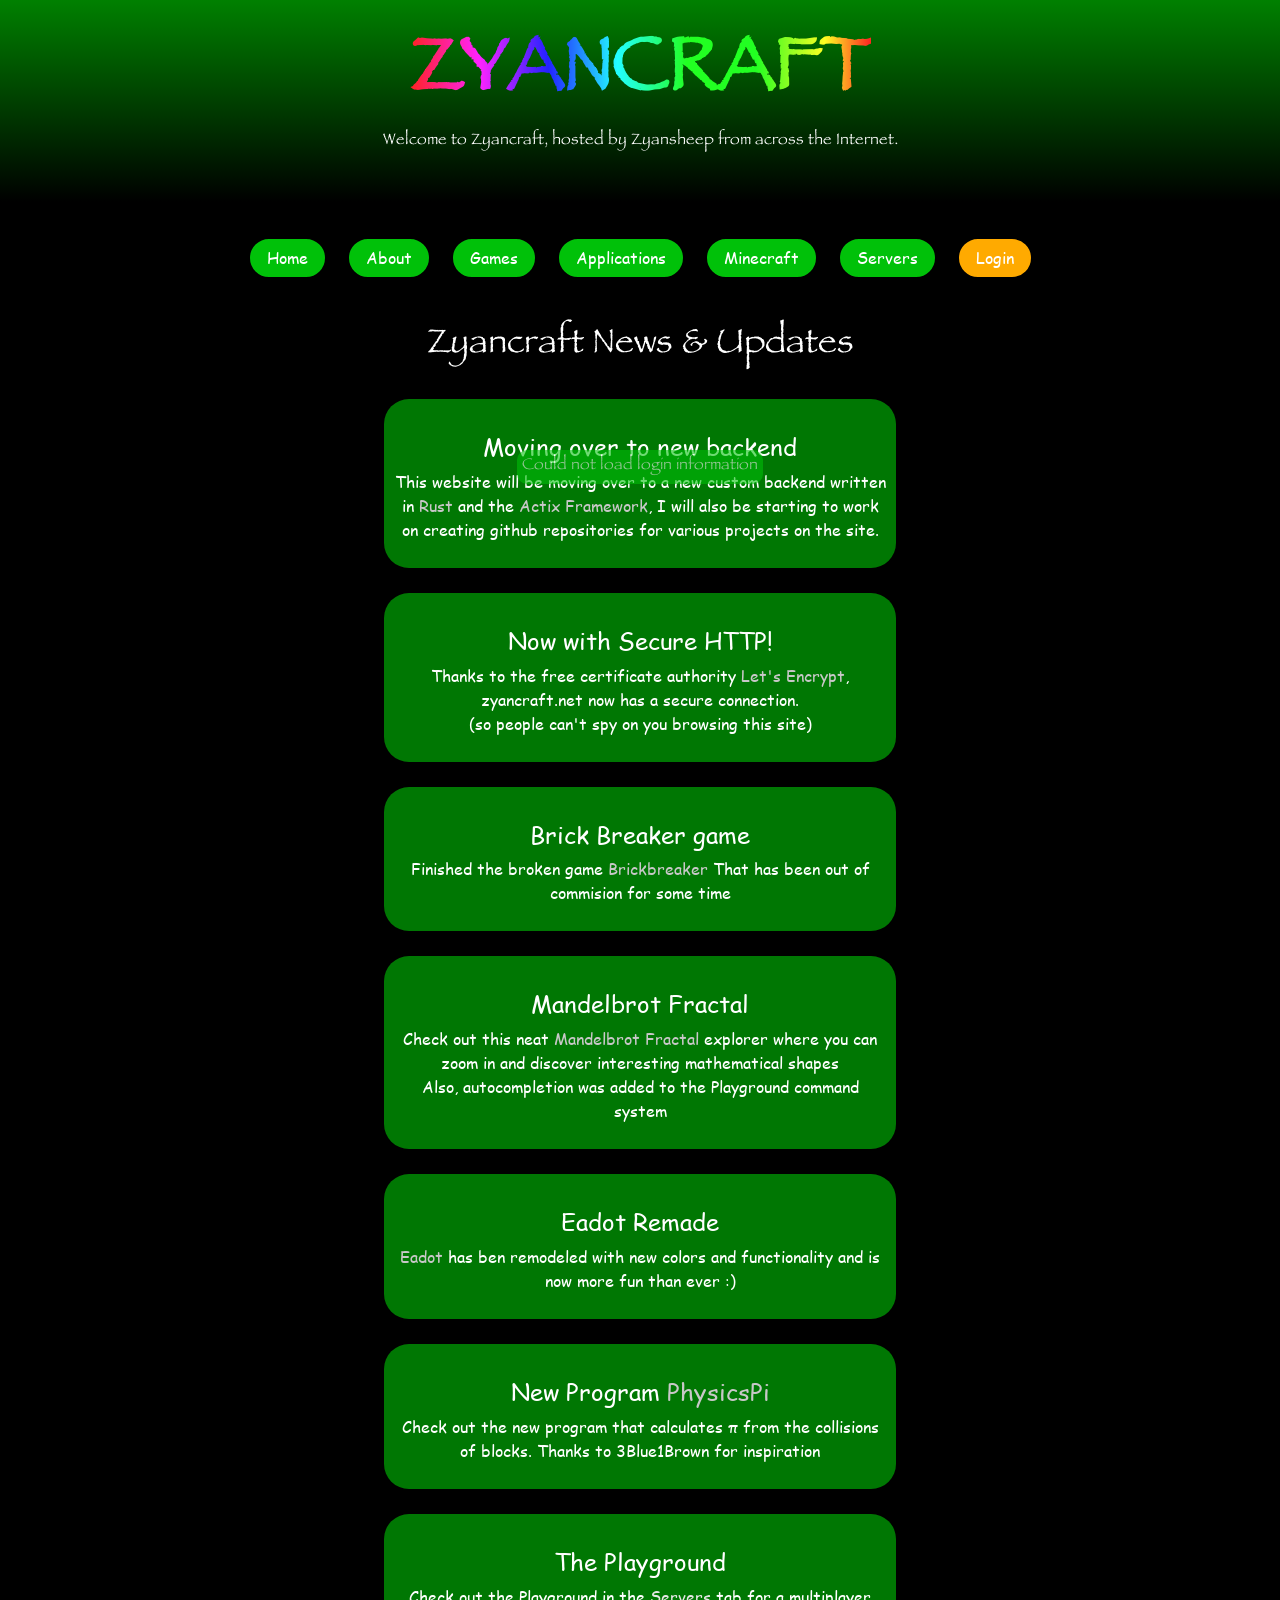
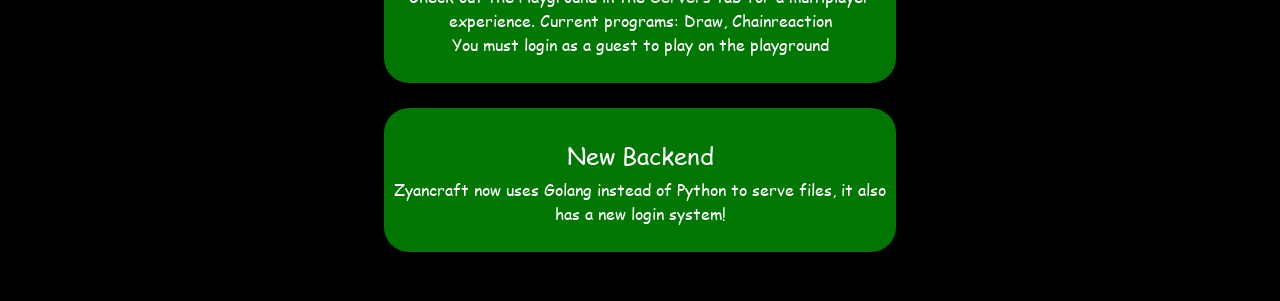
==== static/index.html @ cc66d11a "move to ipfs" ====
<!DOCTYPE html>
<html lang="en">
  <head>
    <link rel="stylesheet" href="/lib/css/bootstrap.min.css">
    <link rel="stylesheet" href="style.css">

    <title>Zyancraft - Place of Code and Games</title>
    <script src="/lib/js/jquery.min.js"></script>
    <script src="/login"></script>
    <script src="index.js"></script>
  </head>
  <body>
    <div class="jumbotron noselect">
      <h1 class="rotatebop" data-text="ZYANCRAFT"><strong><span class="rainbow">ZYANCRAFT</span></strong></h1>
      <p>Welcome to Zyancraft, hosted by Zyansheep from across the Internet.</p>
    </div>
    <ul id="main-selection" class="noselect">
      <li><a onclick="changepage('news')" class="button" href="#">Home</a></li>
      <li><a onclick="changepage('about')" class="button" href="#">About</a></li>
      <li><a onclick="changepage('processing')" class="button" href="#">Games</a></li>
      <li><a onclick="changepage('applications')" class="button" href="#">Applications</a></li>
      <li><a onclick="changepage('minecraft')" class="button" href="#">Minecraft</a></li>
      <li><a onclick="changepage('servers')" class="button" href="#">Servers</a></li>
      <li><a onclick="changepage('login')" class="button-unfinished" id="loginButton" href="#">Login</a></li>
    </ul>
    <br><br>
    
    <div style="display:block" id="news" class="page">
      <h2>Zyancraft News & Updates</h2><br>
      <div class="news">
        <br>
        <h4>Moving over to new backend</h4>
        <p>
          This website will be moving over to a new custom backend written in <a href="https://www.rust-lang.org/">Rust</a> and the <a href="https://actix.rs/">Actix Framework</a>, 
          I will also be starting to work on creating github repositories for various projects on the site.
        </p>
      </div>
      <div class="news">
        <br>
        <h4>Now with Secure HTTP!</h4>
        <p>Thanks to the free certificate authority <a href="https://letsencrypt.org/">Let's Encrypt</a>, zyancraft.net now has a secure connection.<br> (so people can't spy on you browsing this site)</p>
      </div>
      <div class="news">
        <br>
        <h4>Brick Breaker game</h4>
        <p>Finished the broken game <a href="/proj/processing/brickbreaker">Brickbreaker</a> That has been out of commision for some time</p>
      </div>
      <div class="news">
        <br>
        <h4>Mandelbrot Fractal</h4>
        <p>Check out this neat <a href="/proj/processing/Mandelbrot">Mandelbrot Fractal</a> explorer where you can zoom in and discover interesting mathematical shapes
          <br>Also, autocompletion was added to the Playground command system</p>
        </div>
      <div class="news">
        <br>
        <h4>Eadot Remade</h4>
        <p><a href="/proj/processing/eadot">Eadot</a> has ben remodeled with new colors and functionality and is now more fun than ever :)</p>
      </div>
      <div class="news">
        <br>
        <h4>New Program <a href="/proj/processing/PhysicsPi">PhysicsPi</a></h4>
        <p>Check out the new program that calculates π from the collisions of blocks. Thanks to 3Blue1Brown for inspiration</p>
      </div>
      <div class="news">
        <br>
        <h4>The Playground</h4>
        <p>Check out the Playground in the <a href="#servers" style="color:rgb(230,230,230)">Servers</a> tab for a multiplayer experience. Current programs: Draw, Chainreaction
        <br>You must login as a guest to play on the playground</p>
      </div>
      <div class="news">
        <br>
        <h4>New Backend</h4>
        <p>Zyancraft now uses Golang instead of Python to serve files, it also has a new login system!</p>
      </div>
    </div>
    <div id="about" class="page">
      <h2>About Zyancraft</h2><br>
      <p>Meet the amazing creators of this site!</p>
      <div class="news" style="background: linear-gradient(to bottom, #5200c6, #0900c6);">
        <br>
        <h4 class="glitch" data-text="Zyansheep" onclick="if(UserIsLogged){window.location.href='/proj/play';}">Zyansheep</h4>
        <p>The creator of the site, this guy is awesome!</p>
      </div>
      <div class="news" style="background: linear-gradient(to bottom, #0900c6, #5200c6);">
        <br>
        <h4 onclick="window.location.href='/proj/pool'">cphos</h4>
        <p>Also awesome, this guy designed some of the look of the site and contributed to various projects!
          <br>
          <a class="button" href="https://github.com/cphos">Github</a>
        </p>
      </div>
      <div class="news" style="background: linear-gradient(to bottom, #5200c6, #000000);">
        <br>
        <h4>Zyker Sheep</h4>
        <p>No one knows who this <a onclick="location.href = '/proj/pool/Zykers%20Forgotten/'">guy</a> is...</p>
      </div>
    </div>
    <div id="processing" class="page">
      <h2>Stuff programmed in processing</h2>
      <a class="button" href="/proj/processing/brickbreaker">Brickbreaker</a><br>
      <a class="button" href="/proj/processing/Mandelbrot">Mandelbrot</a><br>
      <a class="button" href="/proj/processing/eadot">Eadot</a><br>
      <a class="button" href="/proj/processing/PhysicsPi">PhysicsPi</a><br>
      <a class="button" href="/proj/processing/snake">Snake</a><br>
      <a class="button" href="/proj/processing/paint">Paint</a><br>
      <a class="button" href="/proj/processing/neuralnet">Neural Net</a><br>
      <a class="button-unfinished" href="/proj/processing/3dstuff">3D Simulator</a><br>
    </div>
    <div id="applications" class="page">
      <h2>Applications</h2>
      <a class="button" href="/proj/applications/sauce">Sauce</a><br>
      <a class="button" href="/proj/applications/starz">Starz</a>
    </div>
    <div id="minecraft" class="page">
      <h2>Minecraft Mods & Resources</h2>
      <a class="button" href="/proj/minecraft/zyancraft">Zyancraft</a><br>
      <a class="button" href="/proj/minecraft/zyanmusic">ZyanMusic</a>
    </div>
    <div id="servers" class="page">
      <h2>Current Servers</h2>
      <a class="button" href="/home">Webserver</a><br>
      <a class="button" href="https://git.zyancraft.net">Gitea</a><br>
      <a class="button-unfinished" href="/proj/play" onclick="checkAuthForURL(event, '/proj/play')">Playground</a><br>
      
      <a onclick="changepage('getout')" class="button-disabled" href="#">Minecraft Modded</a><br>
      <a onclick="changepage('getout')" class="button-disabled" href="#">Minecraft 1.12</a><br>
      <a class="button-unfinished" href="/proj/agar">Agar.io</a><br>
    </div>
    <div id="login" class="page">
      <div class="login">
        <form id="loginForm">
          <h2 style="padding:10px">Login</h2>
          <input type="text" name="user" placeholder="Username" id="username" /><br/>
          <input type="password" name="pass" placeholder="Password" id="password" /><br/>
          <a href="#" id="toggleType" onclick='toggleLoginType()'>Login as User</a>
          <input id="submit" type="submit" value="Login" />
        </form>
      </div>
    </div>
    <div id="getout" class="page">
      <h2>This server is either private or requires a membership to join!</h2>
      <p>So you can't.</p>
    </div>
    <div id="userStatus">
      Logged in as: none
    </div>
    <div id="errorPopup"></div>
    <br>
  </body>
</html>
---- static/style.css ----
@import url("/lib/fonts/fonts.css");
@import url("rainbow.css");
@import url("glitch.css");

.advertising {
  position: fixed;
  bottom: 15px;
  width: 100%;
  font-size: 10px;
}

h1 {
  font-size: 75px;
}

h2 {
  font-size: 35px;
}

html {
  background-color: black;
}
body {
  text-align: center;
  background-color: black;
  color: white;
  font-family: Papyrus;
  font-weight: 100;
  overflow: scroll;
  overscroll-behavior-x: none;
  
  min-height: 100%;
  height: auto !important;
  height: 100%;
}

ul {
    list-style-type: none;
    margin: 0;
    padding: 0;
}

li {
    display: inline;
    padding: 10px;
}

a {
  color: rgb(200,200,200);
  text-decoration: none;
  font-family: Comic Sans MS;
}

.page {
  display: none;
}
br{
  -webkit-touch-callout: none; /* iOS Safari */
    -webkit-user-select: none; /* Safari */
     -khtml-user-select: none; /* Konqueror HTML */
       -moz-user-select: none; /* Firefox */
        -ms-user-select: none; /* Internet Explorer/Edge */
            user-select: none; /* Non-prefixed version, currently
                                  supported by Chrome and Opera */
}
.noselect {
  -webkit-touch-callout: none; /* iOS Safari */
    -webkit-user-select: none; /* Safari */
     -khtml-user-select: none; /* Konqueror HTML */
       -moz-user-select: none; /* Firefox */
        -ms-user-select: none; /* Internet Explorer/Edge */
            user-select: none; /* Non-prefixed version, currently
                                  supported by Chrome and Opera */
}

.jumbotron {
  background: linear-gradient(to bottom, green, transparent);
  padding: 2rem 1rem;
  border-radius: 0 !important;
}

.button {
  display: inline-block;
  color: white;
  background-color: #00c109;
  padding-left: 15px;
  padding-right: 15px;
  padding-top: 5px;
  padding-bottom: 5px;
  margin-top: 5px;
  border-radius: 100px;
  border: 2px solid #00c109;
  transition: background-color 0.25s ease;
  transition: color 0.25s ease;
}

.button-unfinished {
  display: inline-block;
  color: white;
  background-color: #ffaa00;
  padding-left: 15px;
  padding-right: 15px;
  padding-top: 5px;
  padding-bottom: 5px;
  margin-top: 5px;
  border-radius: 100px;
  border: 2px solid #ffaa00;
  transition: background-color 0.25s ease;
  transition: color 0.25s ease;
}

.news {
  font-family: Comic Sans MS;
  padding: 10px;
  background-color: #007703;
  border-radius: 25px;
  width: 40%;
  margin: auto;
  margin-bottom: 25px;
  align-self: center;
}

.button-disabled {
  display: inline-block;
  color: white;
  background-color: #dd0000;
  padding-left: 15px;
  padding-right: 15px;
  padding-top: 5px;
  padding-bottom: 5px;
  margin-top: 5px;
  border-radius: 100px;
  border: 2px solid #dd0000;
  transition: background-color 0.25s ease;
  transition: color 0.25s ease;
}

.button:hover {
  color: #00c109;
  background-color: transparent;
}

.button-unfinished:hover {
  color: #ffaa00;
  background-color: transparent;
}

.button-disabled:hover {
  color: #dd0000;
  background-color: transparent;
}

#userStatus {
  display: none;
  position: fixed;
  bottom: 0px;
  right: 0px;
  background-color: #00c109;
  border-radius: 10px 0 0 0;
  padding: 5px;
}
#errorPopup{
  display: none;
  position: fixed;
  top: 50vh;
  left: 50%;
  transform: translateX(-50%);
  
  background-color: #00c109;
  padding: 5px;
  border-radius: 10px;
}

.login {
  margin: auto;
  align: center;
}
#password, #username {
  border: 1px solid #a1a3a3;
  border-radius: 4px;
  box-shadow: 0 1px #fff;
  box-sizing: border-box;
  color: #696969;
  height: 39px;
  padding-left: 37px;
  transition: box-shadow 0.3s;
  width: 240px;
}
#password{
  visibility: hidden;
  margin-top: 10px;
  margin-bottom: : 10px;
}
#password:focus, #username:focus{
  box-shadow: 0 0 4px 1px rgba(55, 166, 155, 0.3);
  outline: 0;
}

#toggleType {
  color: #7f7f7f;
  font: 12px Comic Sans MS;
  position: relative;
  display: block;
  text-align: center;
  margin: 10px 0px 10px 0px;
}
#toggleType:hover { color: #3b3b3b }

#submit {
  width:240px;
  height:35px;
  display: auto;
  font-family:Arial, "Helvetica", sans-serif;
  font-size:16px;
  font-weight:bold;
  color:#fff;
  text-decoration:none;
  text-align:center;
  text-shadow:1px 1px 0px #37a69b;
  padding-top:6px;
  margin-top: auto;
  position: relative;
  cursor: pointer;
  border: none;  
  background-color: #37a69b;
  background-image: linear-gradient(top,#3db0a6,#3111);
  border-top-left-radius: 5px;
  border-top-right-radius: 5px;
  border-bottom-right-radius: 5px;
  border-bottom-left-radius:5px;
  box-shadow: inset 0px 1px 0px #2ab7ec, 0px 5px 0px 0px #497a78, 0px 10px 5px #999;
}

#submit:active {
  top:3px;
  box-shadow: inset 0px 1px 0px #2ab7ec, 0px 2px 0px 0px #31524d, 0px 5px 3px #999;
}
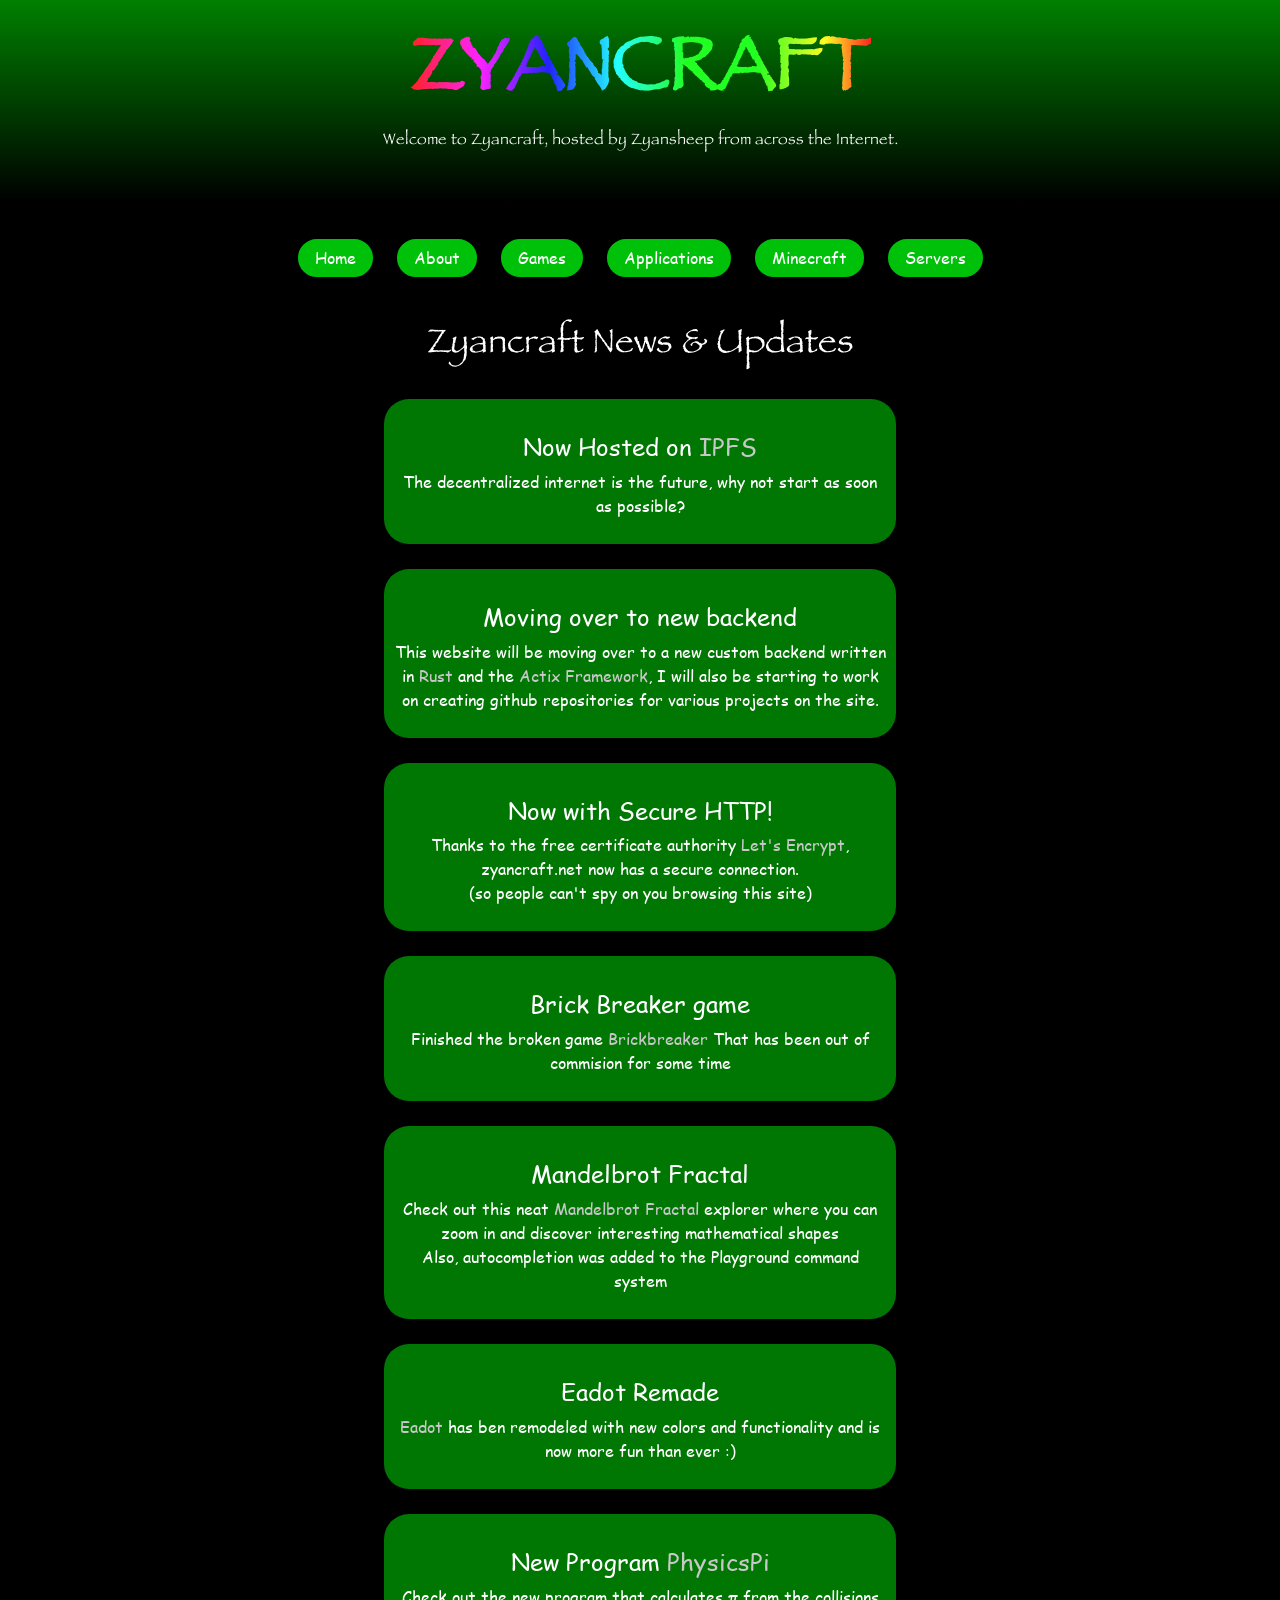
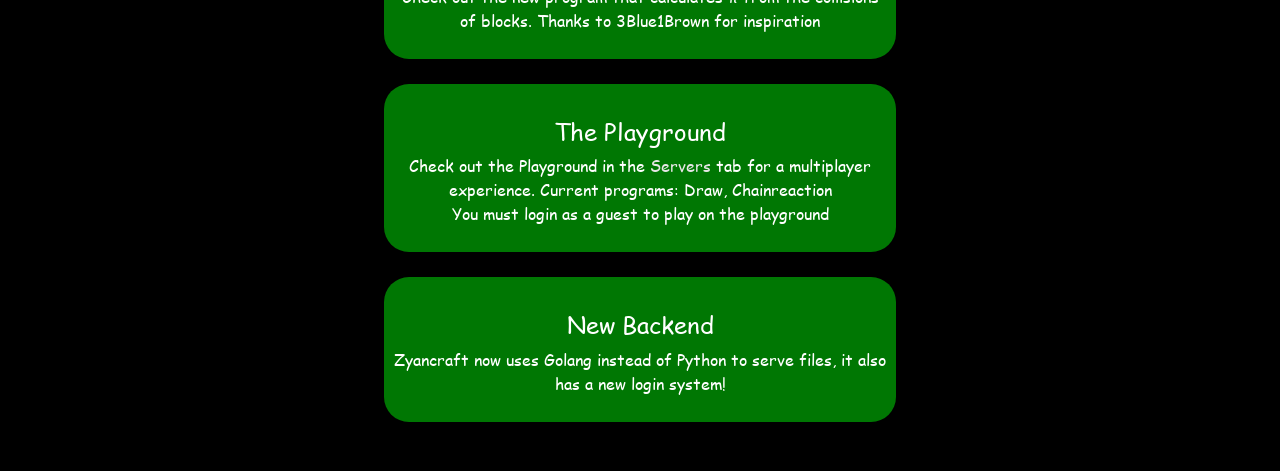
==== commit 0ba9a330: "disable login" ====
--- a/static/index.html
+++ b/static/index.html
@@ -6,8 +6,8 @@
 
     <title>Zyancraft - Place of Code and Games</title>
     <script src="/lib/js/jquery.min.js"></script>
-    <script src="/login"></script>
-    <script src="index.js"></script>
+    <!-- <script src="/login"></script>
+    <script src="index.js"></script> -->
   </head>
   <body>
     <div class="jumbotron noselect">
@@ -21,12 +21,19 @@
       <li><a onclick="changepage('applications')" class="button" href="#">Applications</a></li>
       <li><a onclick="changepage('minecraft')" class="button" href="#">Minecraft</a></li>
       <li><a onclick="changepage('servers')" class="button" href="#">Servers</a></li>
-      <li><a onclick="changepage('login')" class="button-unfinished" id="loginButton" href="#">Login</a></li>
+      <!-- <li><a onclick="changepage('login')" class="button-unfinished" id="loginButton" href="#">Login</a></li> -->
     </ul>
     <br><br>
     
     <div style="display:block" id="news" class="page">
       <h2>Zyancraft News & Updates</h2><br>
+      <div class="news">
+        <br>
+        <h4>Now Hosted on <a href="https://ipfs.io/">IPFS</a></h4>
+        <p>
+          The decentralized internet is the future, why not start as soon as possible?
+        </p>
+      </div>
       <div class="news">
         <br>
         <h4>Moving over to new backend</h4>
@@ -126,7 +133,7 @@
       <a onclick="changepage('getout')" class="button-disabled" href="#">Minecraft 1.12</a><br>
       <a class="button-unfinished" href="/proj/agar">Agar.io</a><br>
     </div>
-    <div id="login" class="page">
+   <!--  <div id="login" class="page">
       <div class="login">
         <form id="loginForm">
           <h2 style="padding:10px">Login</h2>
@@ -136,7 +143,7 @@
           <input id="submit" type="submit" value="Login" />
         </form>
       </div>
-    </div>
+    </div> -->
     <div id="getout" class="page">
       <h2>This server is either private or requires a membership to join!</h2>
       <p>So you can't.</p>
